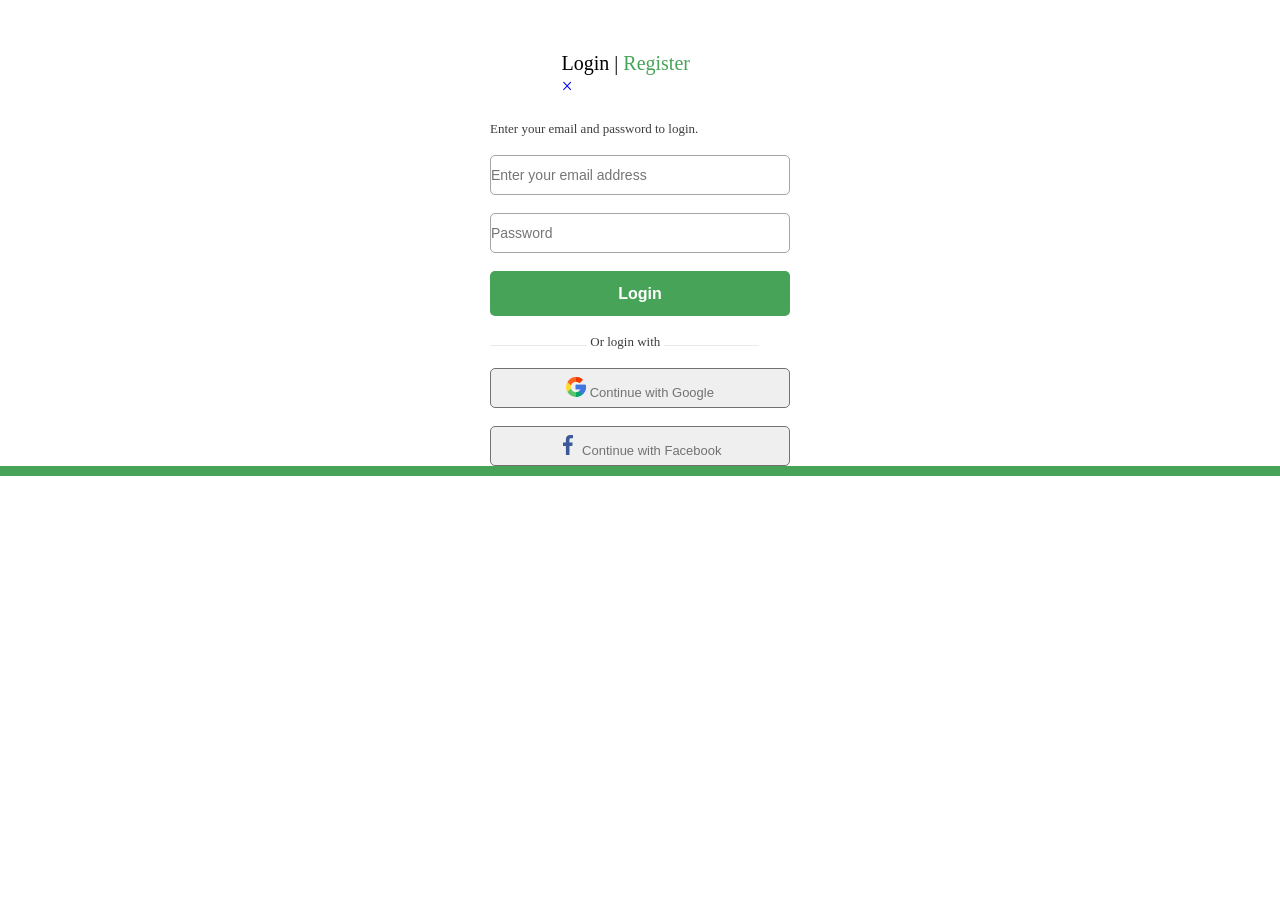
==== login.html @ 70c5525d "add homework6 changes" ====
<!doctype html>
<html lang="en">
  <head>
    <meta charset="UTF-8" />
    <meta name="viewport" content="width=device-width, initial-scale=1.0" />
    <title>LOGIN GREENSHOP</title>
    <link rel="stylesheet" href="./styles/styles.css" />
  </head>
  <body>
    <header class="login-header">
      <p>
        <span>Login</span> |
        <a class="register-link" href="register.html">Register</a>
      </p>
      <a class="home-link" href="index.html">
        <span>&times</span>
      </a>
      <br />
      <br />
    </header>
    <main class="login-main">
      <p>Enter your email and password to login.</p>
      <br />
      <form>
        <input type="email" placeholder="Enter your email address" />
        <br />
        <br />
        <input type="password" placeholder="Password" />
        <br />
        <br />
        <button class="primary-btn">Login</button>
        <br />
        <br />
      </form>
      <p>
        <img src="./images/Line7.svg" width="97px" />
        Or login with
        <img src="./images/Line8.svg" width="95px" />
      </p>
      <br />
      <button class="login-btn">
        <img src="./images/google1.svg" width="20px" height="20px" />
        Continue with Google
      </button>
      <br />
      <br />
      <button class="login-btn">
        <img src="./images/Vector.svg" width="20px" height="20px" />
        Continue with Facebook
      </button>
    </main>
    <footer class="login-footer"></footer>
  </body>
</html>
---- styles/styles.css ----
* {
  margin: 0;
  padding: 0;
  box-sizing: border-box;
}
a,
a:hover {
  text-decoration: none;
}
img {
  max-width: 100%;
}
.container {
  max-width: 1200px;
  margin-left: auto;
  margin-right: auto;
}

/* ---------------------------- Login and Register page START ----------------------------*/
.login-link,
.register-link {
  color: #46a358;
}
.home-link {
  width: 18px;
}
.login-header,
.register-header {
  max-width: 157px;
  margin-left: auto;
  margin-right: auto;
  margin-top: 52px;
  gap: 12px;
  font-size: 20px;
  font-weight: 500;
}
.login-main,
.register-main {
  max-width: 300px;
  margin-left: auto;
  margin-right: auto;
}
main p {
  font-size: 13px;
  font-weight: 400;
  color: #3d3d3d;
  width: 100%;
}
form,
input,
button {
  width: 100%;
}
input {
  margin: 16 px auto;
  height: 40px;
  border-radius: 5px;
  font-size: 14px;
  font-weight: 400;
  color: #a5a5a5;
  background-color: none;
  border: 1px solid;
}
.primary-btn {
  background-color: #46a358;
  color: #ffffff;
  border: none;
  height: 45px;
  font-size: 16px;
  font-weight: 700;
  border: none;
  border-radius: 5px;
  text-align: center;
}
.login-btn {
  text-align: center;
  height: 40px;
  border-radius: 5px;
  font-size: 13px;
  font-weight: 500;
  color: #727272;
  background-color: none;
  border: 1px solid;
}
.login-footer,
.register-footer {
  height: 10px;
  background-color: #46a358;
}
/* ---------------------------- Login and Register page END ----------------------------- */

/* ---------------------------- Header START ----------------------------*/
.header {
  margin-top: 30px;
  border-bottom: 1px solid #46a35880;
  display: flex;
  justify-content: space-between;
}
.logo {
  max-width: 150px;
  margin-top: 1px;
  text-align: left;
}
.header-nav {
  max-width: 351px;
  margin-top: 8px;
  text-align: center;
}
.header-nav-list {
  display: flex;
  justify-content: space-between;
  flex-direction: row;
  list-style: none;
  gap: 50px;
  font-family: Cera Pro;
  font-weight: 400;
  font-size: 16px;
}
.header-nav-item a {
  color: #3d3d3d;
}
.header-nav-item :hover {
  color: #3d3d3d;
  border-bottom: 3px solid #46a358;
  font-weight: 700;
}
.header-icons {
  display: flex;
  justify-content: space-between;
  gap: 30px;
}
.header-icon1 {
  width: 20px;
  height: 20px;
  margin-top: 9px;
}
.header-icon2 {
  width: 29px;
  height: 24px;
  margin-top: 8px;
}
.login-button {
  width: 100px;
  height: 35px;
  margin-bottom: 18px;
  border-radius: 6px;
  font-family: Cera Pro;
  font-size: 16px;
  font-weight: 500;
  background-color: #46a358;
  border: none;
  gap: 4px;
  display: inline-flex;
  align-items: center;
  padding-left: 17px;
  padding-right: 17px;
  color: #ffffff;
}
.login-icon {
  width: 20px;
  height: 20px;
}
/* ---------------------------- Header END ----------------------------*/

/* ---------------------------- Main Section START ----------------------------*/
.main-section {
  margin-top: 12px;
  background-color: #f5f5f580;
  display: flex;
  justify-content: space-between;
}
.greetings {
  max-width: 205px;
  margin-top: 68px;
  margin-left: 43px;
  color: #3d3d3d;
  font-family: Cera Pro;
  font-weight: 500;
  font-size: 14px;
  line-height: 16px;
  letter-spacing: 10%;
  text-transform: uppercase;
}
h1 {
  max-width: 530px;
  margin-top: 7px;
  margin-left: 40px;
  color: #3d3d3d;
  font-family: Cera Pro;
  font-weight: 900;
  font-size: 70px;
  line-height: 70px;
  letter-spacing: 0%;
  text-transform: uppercase;
}
.highlight {
  color: #46a358;
}
.description {
  max-width: 557px;
  margin-top: 5px;
  margin-left: 43px;
  color: #727272;
  font-family: Cera Pro;
  font-weight: 400;
  font-size: 14px;
  line-height: 24px;
  letter-spacing: 0%;
}
.main-section-button {
  max-width: 140px;
  height: 40px;
  margin-top: 44px;
  margin-left: 41px;
  padding: 11px 26px;
  border-radius: 6px;
  background-color: #46a358;
  border: none;
  font-family: Cera Pro;
  font-weight: 700;
  font-size: 16px;
  line-height: 20px;
  letter-spacing: 0%;
  text-transform: uppercase;
  text-align: center;
  color: #ffffff;
}
.main-image {
  max-width: 507px;
  text-align: right;
}
/* ---------------------------- Main Section END ----------------------------*/
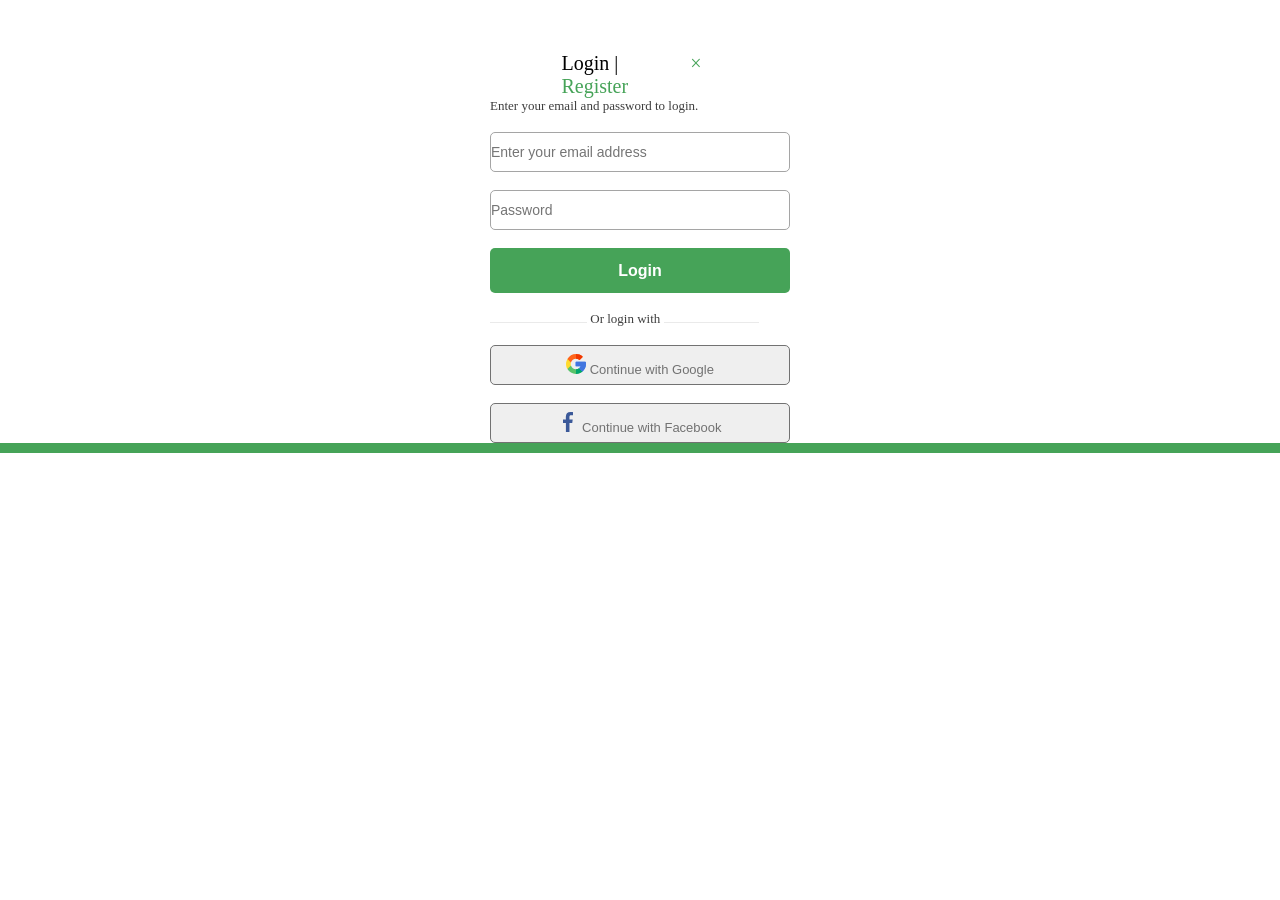
==== commit 1f39da0d: "update" ====
--- a/login.html
+++ b/login.html
@@ -6,14 +6,14 @@
     <title>LOGIN GREENSHOP</title>
     <link rel="stylesheet" href="./styles/styles.css" />
   </head>
-  <body>
+  <body class="login-body">
     <header class="login-header">
       <p>
         <span>Login</span> |
         <a class="register-link" href="register.html">Register</a>
       </p>
       <a class="home-link" href="index.html">
-        <span>&times</span>
+        <span class="close">&times</span>
       </a>
       <br />
       <br />
--- a/styles/styles.css
+++ b/styles/styles.css
@@ -33,6 +33,13 @@
   gap: 12px;
   font-size: 20px;
   font-weight: 500;
+  display: flex;
+  justify-content: сenter;
+}
+.close {
+  width: 18px;
+  height: 18px;
+  color: #46a358;
 }
 .login-main,
 .register-main {
@@ -154,6 +161,9 @@
   align-items: center;
   padding-left: 17px;
   padding-right: 17px;
+  color: #ffffff;
+}
+.login-button-link {
   color: #ffffff;
 }
 .login-icon {
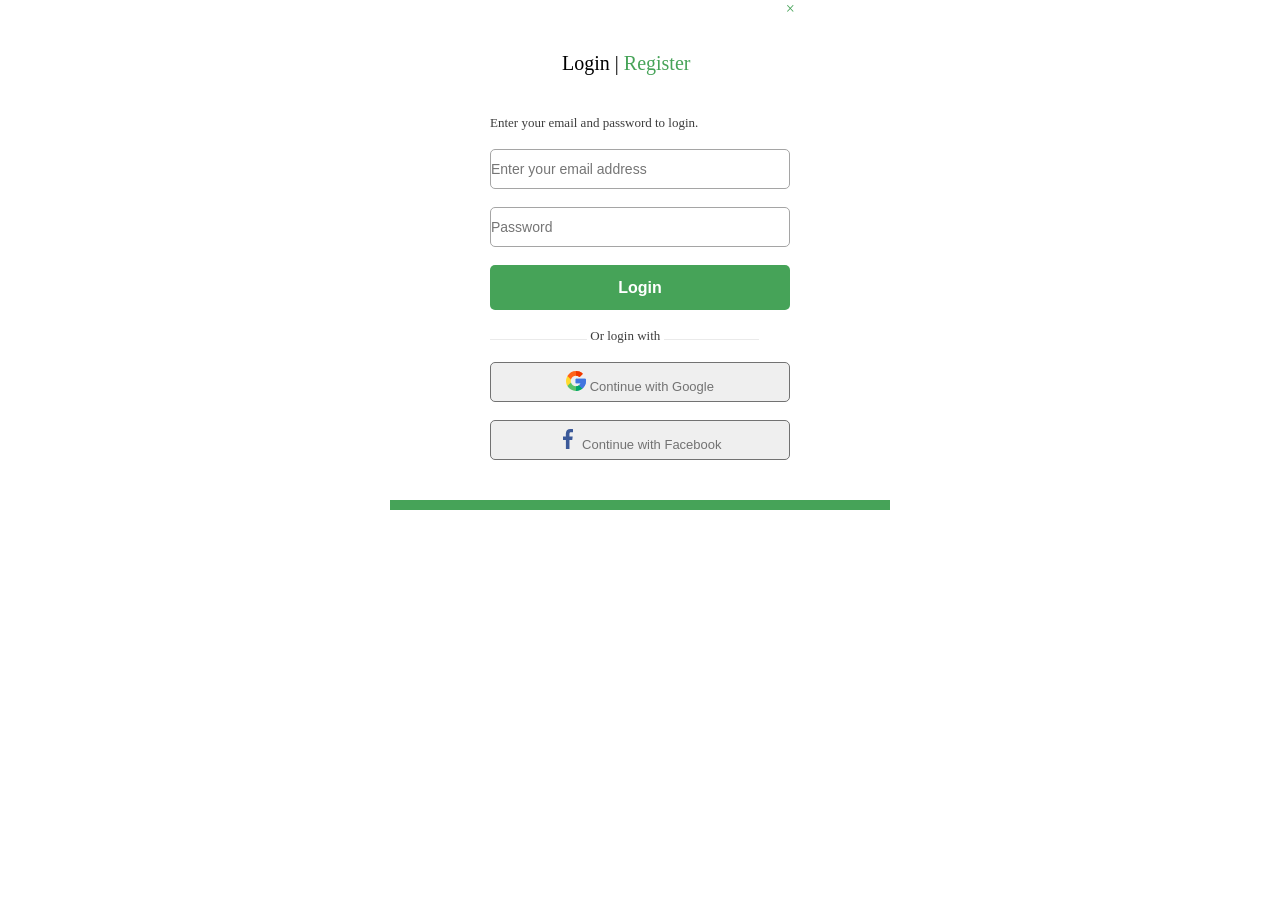
==== commit be7509ee: "update header-nav in index file" ====
--- a/login.html
+++ b/login.html
@@ -8,13 +8,16 @@
   </head>
   <body class="login-body">
     <header class="login-header">
-      <p>
-        <span>Login</span> |
-        <a class="register-link" href="register.html">Register</a>
-      </p>
-      <a class="home-link" href="index.html">
+      <div class="login-register-links">
+        <p>
+          <span>Login</span> |
+          <a class="register-link" href="register.html">Register</a>
+        </p>
+        <a class="home-link" href="index.html"> </a>
+      </div>
+      <div class="close-button">
         <span class="close">&times</span>
-      </a>
+      </div>
       <br />
       <br />
     </header>
--- a/styles/styles.css
+++ b/styles/styles.css
@@ -17,6 +17,11 @@
 }
 
 /* ---------------------------- Login and Register page START ----------------------------*/
+.login-body {
+  max-width: 500px;
+  margin-left: auto;
+  margin-right: auto;
+}
 .login-link,
 .register-link {
   color: #46a358;
@@ -26,15 +31,22 @@
 }
 .login-header,
 .register-header {
+  display: flex;
+  justify-content: space-between;
+  max-width: 100%;
+}
+.login-register-links {
   max-width: 157px;
-  margin-left: auto;
-  margin-right: auto;
   margin-top: 52px;
+  margin-left: 172px;
   gap: 12px;
   font-size: 20px;
   font-weight: 500;
-  display: flex;
-  justify-content: сenter;
+  text-align: center;
+}
+.close button {
+  margin-top: 13px;
+  margin-left: 469px;
 }
 .close {
   width: 18px;
@@ -46,6 +58,7 @@
   max-width: 300px;
   margin-left: auto;
   margin-right: auto;
+  margin-top: 40px;
 }
 main p {
   font-size: 13px;
@@ -93,6 +106,7 @@
 .register-footer {
   height: 10px;
   background-color: #46a358;
+  margin-top: 40px;
 }
 /* ---------------------------- Login and Register page END ----------------------------- */
 
@@ -114,6 +128,7 @@
   text-align: center;
 }
 .header-nav-list {
+  height: 45px;
   display: flex;
   justify-content: space-between;
   flex-direction: row;
@@ -126,7 +141,7 @@
 .header-nav-item a {
   color: #3d3d3d;
 }
-.header-nav-item :hover {
+.header-nav-item:hover {
   color: #3d3d3d;
   border-bottom: 3px solid #46a358;
   font-weight: 700;
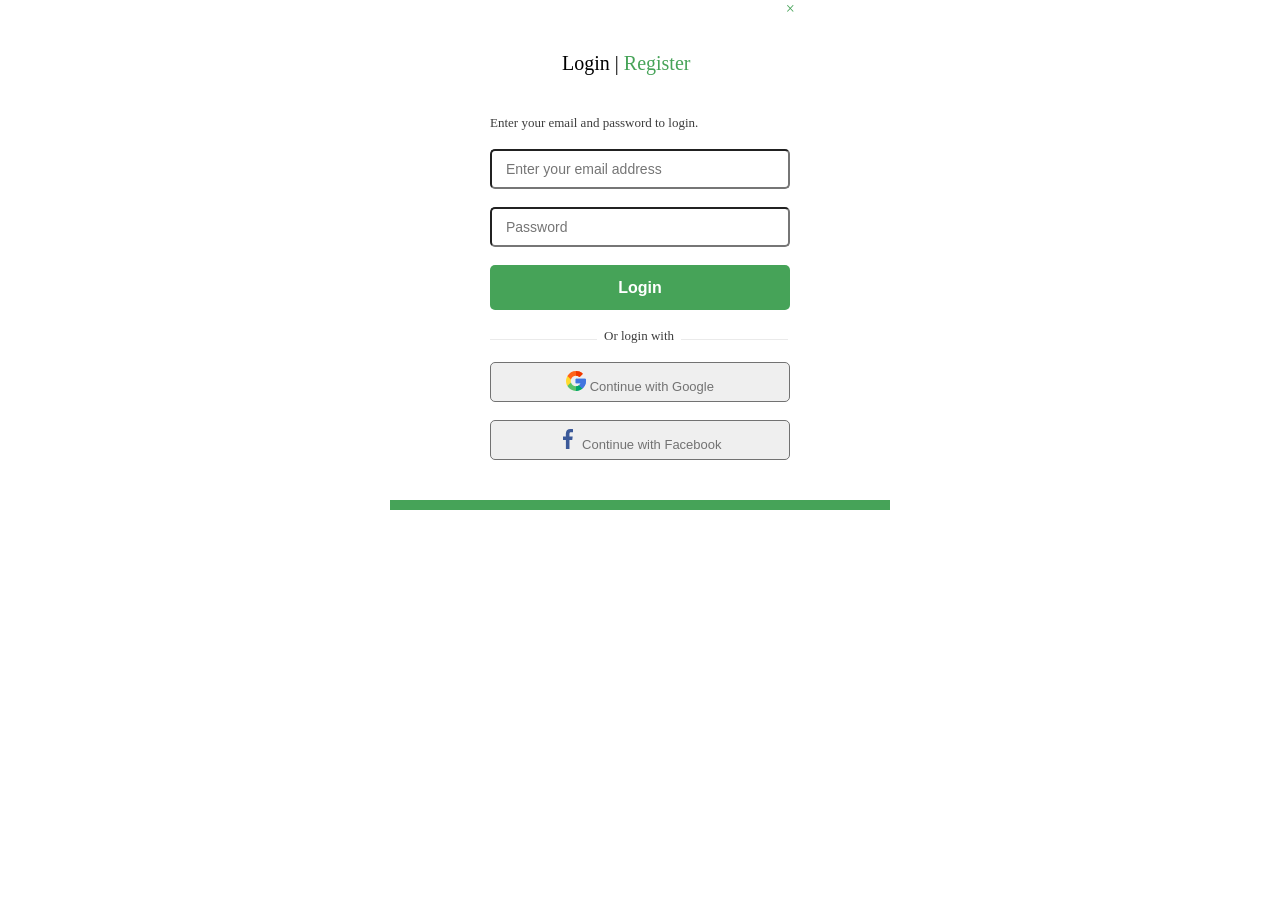
==== commit 4b605c50: "some changes in login and register files" ====
--- a/login.html
+++ b/login.html
@@ -13,33 +13,34 @@
           <span>Login</span> |
           <a class="register-link" href="register.html">Register</a>
         </p>
-        <a class="home-link" href="index.html"> </a>
       </div>
       <div class="close-button">
-        <span class="close">&times</span>
+        <a class="home-link" href="index.html">
+          <span class="close">&times</span>
+        </a>
       </div>
       <br />
       <br />
     </header>
     <main class="login-main">
-      <p>Enter your email and password to login.</p>
+      <p class="login-main-p">Enter your email and password to login.</p>
       <br />
       <form>
-        <input type="email" placeholder="Enter your email address" />
+        <input
+          class="form-input"
+          type="email"
+          placeholder="Enter your email address"
+        />
         <br />
         <br />
-        <input type="password" placeholder="Password" />
+        <input class="form-input" type="password" placeholder="Password" />
         <br />
         <br />
         <button class="primary-btn">Login</button>
         <br />
         <br />
       </form>
-      <p>
-        <img src="./images/Line7.svg" width="97px" />
-        Or login with
-        <img src="./images/Line8.svg" width="95px" />
-      </p>
+      <p class="login-p">Or login with</p>
       <br />
       <button class="login-btn">
         <img src="./images/google1.svg" width="20px" height="20px" />
--- a/styles/styles.css
+++ b/styles/styles.css
@@ -17,7 +17,8 @@
 }
 
 /* ---------------------------- Login and Register page START ----------------------------*/
-.login-body {
+.login-body,
+.register-body {
   max-width: 500px;
   margin-left: auto;
   margin-right: auto;
@@ -60,7 +61,10 @@
   margin-right: auto;
   margin-top: 40px;
 }
-main p {
+.login-main-p,
+.login-p,
+.register-p,
+.register-main-p {
   font-size: 13px;
   font-weight: 400;
   color: #3d3d3d;
@@ -71,15 +75,14 @@
 button {
   width: 100%;
 }
-input {
-  margin: 16 px auto;
+.form-input {
+  padding: 0 14px;
   height: 40px;
   border-radius: 5px;
   font-size: 14px;
   font-weight: 400;
   color: #a5a5a5;
   background-color: none;
-  border: 1px solid;
 }
 .primary-btn {
   background-color: #46a358;
@@ -107,6 +110,38 @@
   height: 10px;
   background-color: #46a358;
   margin-top: 40px;
+}
+.login-p::before {
+  content: "";
+  display: inline-block;
+  width: 107px;
+  height: 1px;
+  background-color: #eaeaea;
+  margin-right: 7px;
+}
+.login-p::after {
+  content: "";
+  display: inline-block;
+  width: 107px;
+  height: 1px;
+  background-color: #eaeaea;
+  margin-left: 7px;
+}
+.register-p::before {
+  content: "";
+  display: inline-block;
+  width: 101px;
+  height: 1px;
+  background-color: #eaeaea;
+  margin-right: 7px;
+}
+.register-p::after {
+  content: "";
+  display: inline-block;
+  width: 101px;
+  height: 1px;
+  background-color: #eaeaea;
+  margin-left: 7px;
 }
 /* ---------------------------- Login and Register page END ----------------------------- */
 
@@ -194,10 +229,12 @@
   display: flex;
   justify-content: space-between;
 }
+.main-text {
+  margin-left: 43px;
+}
 .greetings {
   max-width: 205px;
   margin-top: 68px;
-  margin-left: 43px;
   color: #3d3d3d;
   font-family: Cera Pro;
   font-weight: 500;
@@ -209,7 +246,6 @@
 h1 {
   max-width: 530px;
   margin-top: 7px;
-  margin-left: 40px;
   color: #3d3d3d;
   font-family: Cera Pro;
   font-weight: 900;
@@ -224,7 +260,6 @@
 .description {
   max-width: 557px;
   margin-top: 5px;
-  margin-left: 43px;
   color: #727272;
   font-family: Cera Pro;
   font-weight: 400;
@@ -236,7 +271,6 @@
   max-width: 140px;
   height: 40px;
   margin-top: 44px;
-  margin-left: 41px;
   padding: 11px 26px;
   border-radius: 6px;
   background-color: #46a358;
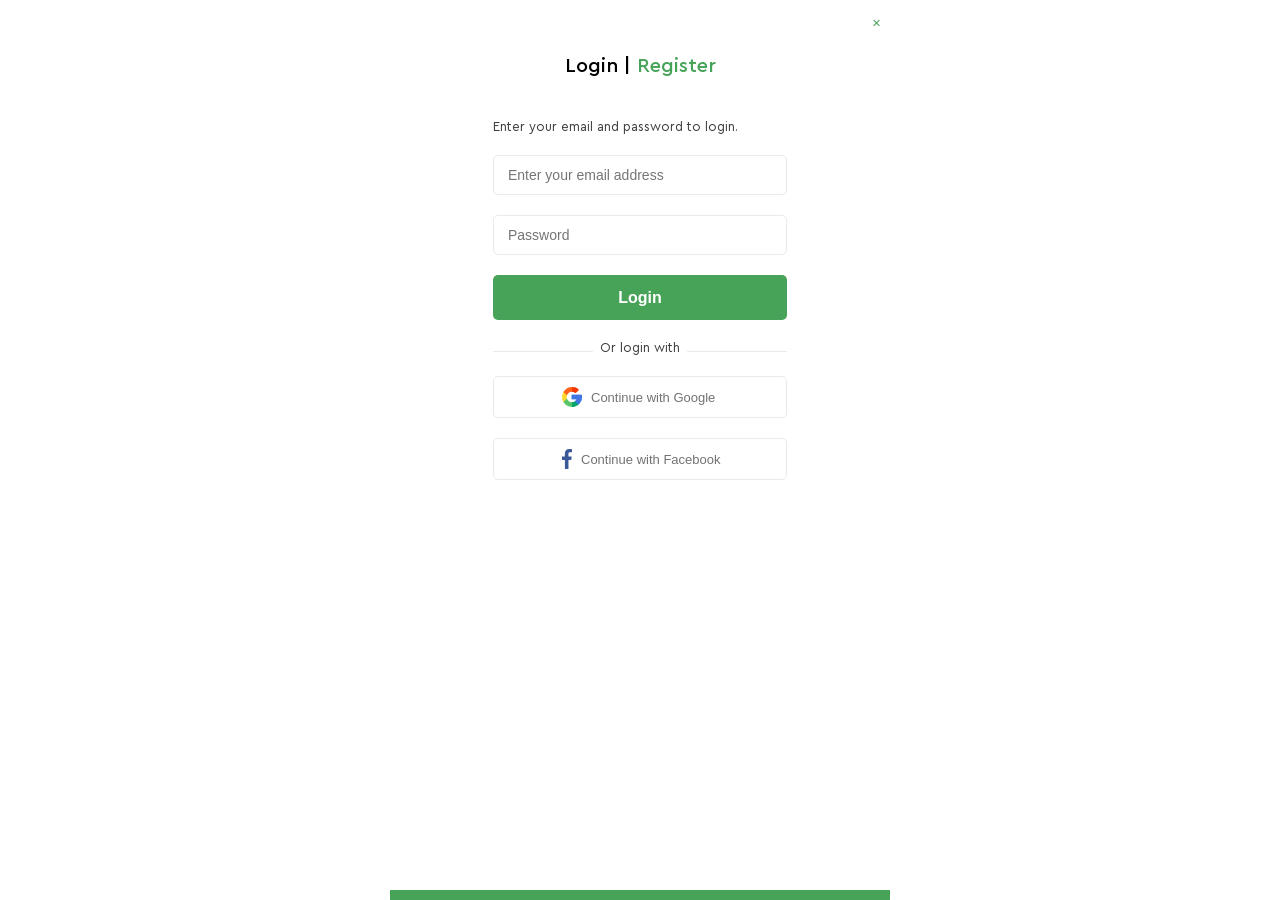
==== commit 4f82931d: "add some changes to project" ====
--- a/login.html
+++ b/login.html
@@ -4,23 +4,22 @@
     <meta charset="UTF-8" />
     <meta name="viewport" content="width=device-width, initial-scale=1.0" />
     <title>LOGIN GREENSHOP</title>
+    <link rel="stylesheet" href="./fonts/fonts.css" />
     <link rel="stylesheet" href="./styles/styles.css" />
   </head>
   <body class="login-body">
     <header class="login-header">
+      <div class="close-button">
+        <a class="home-link" href="index.html">
+          <span class="close">&times</span>
+        </a>
+      </div>
       <div class="login-register-links">
         <p>
           <span>Login</span> |
           <a class="register-link" href="register.html">Register</a>
         </p>
       </div>
-      <div class="close-button">
-        <a class="home-link" href="index.html">
-          <span class="close">&times</span>
-        </a>
-      </div>
-      <br />
-      <br />
     </header>
     <main class="login-main">
       <p class="login-main-p">Enter your email and password to login.</p>
@@ -42,13 +41,13 @@
       </form>
       <p class="login-p">Or login with</p>
       <br />
-      <button class="login-btn">
+      <button class="login-btn-google">
         <img src="./images/google1.svg" width="20px" height="20px" />
         Continue with Google
       </button>
       <br />
       <br />
-      <button class="login-btn">
+      <button class="login-btn-facebook">
         <img src="./images/Vector.svg" width="20px" height="20px" />
         Continue with Facebook
       </button>
--- a/fonts/fonts.css
+++ b/fonts/fonts.css
@@ -0,0 +1,36 @@
+@font-face {
+    font-family: 'Cera Pro';
+    src: url('CeraPro-Black.woff2') format('woff2'),
+        url('CeraPro-Black.woff') format('woff');
+    font-weight: 900;
+    font-style: normal;
+    font-display: swap;
+}
+
+@font-face {
+    font-family: 'Cera Pro';
+    src: url('CeraPro-Bold.woff2') format('woff2'),
+        url('CeraPro-Bold.woff') format('woff');
+    font-weight: bold;
+    font-style: normal;
+    font-display: swap;
+}
+
+@font-face {
+    font-family: 'Cera Pro';
+    src: url('CeraPro-Medium.woff2') format('woff2'),
+        url('CeraPro-Medium.woff') format('woff');
+    font-weight: 500;
+    font-style: normal;
+    font-display: swap;
+}
+
+@font-face {
+    font-family: 'Cera Pro';
+    src: url('CeraPro-Regular.woff2') format('woff2'),
+        url('CeraPro-Regular.woff') format('woff');
+    font-weight: normal;
+    font-style: normal;
+    font-display: swap;
+}
+
--- a/styles/styles.css
+++ b/styles/styles.css
@@ -15,10 +15,26 @@
   margin-left: auto;
   margin-right: auto;
 }
+html {
+  font-family: "Cera Pro", sans-serif;
+  font-optical-sizing: auto;
+  font-weight: normal;
+  font-style: normal;
+  font-variation-settings: "wdth" 100;
+}
+body {
+  min-height: 100vh;
+  display: flex;
+  flex-direction: column;
+}
+main {
+  flex-grow: 1;
+}
 
 /* ---------------------------- Login and Register page START ----------------------------*/
 .login-body,
 .register-body {
+  width: 100%;
   max-width: 500px;
   margin-left: auto;
   margin-right: auto;
@@ -28,30 +44,28 @@
   color: #46a358;
 }
 .home-link {
-  width: 18px;
-}
-.login-header,
-.register-header {
-  display: flex;
-  justify-content: space-between;
-  max-width: 100%;
+  width: 100%;
+  max-width: 18px;
 }
 .login-register-links {
+  width: 100%;
   max-width: 157px;
-  margin-top: 52px;
-  margin-left: 172px;
+  margin-top: 21px;
+  margin-left: auto;
+  margin-right: auto;
   gap: 12px;
   font-size: 20px;
   font-weight: 500;
   text-align: center;
 }
-.close button {
+.close-button {
+  display: inline-flex;
+  justify-content: end;
   margin-top: 13px;
-  margin-left: 469px;
+  margin-right: 13px;
+  width: 100%;
 }
 .close {
-  width: 18px;
-  height: 18px;
   color: #46a358;
 }
 .login-main,
@@ -70,7 +84,6 @@
   color: #3d3d3d;
   width: 100%;
 }
-form,
 input,
 button {
   width: 100%;
@@ -81,8 +94,11 @@
   border-radius: 5px;
   font-size: 14px;
   font-weight: 400;
+  background-color: transparent;
+  border: 1px solid #eaeaea;
+}
+.form-input[placeholder] {
   color: #a5a5a5;
-  background-color: none;
 }
 .primary-btn {
   background-color: #46a358;
@@ -95,15 +111,30 @@
   border-radius: 5px;
   text-align: center;
 }
-.login-btn {
-  text-align: center;
-  height: 40px;
+.login-btn-google {
+  display: inline-flex;
+  align-items: center;
+  gap: 9px;
   border-radius: 5px;
   font-size: 13px;
   font-weight: 500;
   color: #727272;
-  background-color: none;
+  background-color: transparent;
   border: 1px solid;
+  border: 1px solid #eaeaea;
+  padding: 10px 68px;
+}
+.login-btn-facebook {
+  display: inline-flex;
+  align-items: center;
+  gap: 4px;
+  border-radius: 5px;
+  font-size: 13px;
+  font-weight: 500;
+  color: #727272;
+  background-color: transparent;
+  border: 1px solid #eaeaea;
+  padding: 10px 63px;
 }
 .login-footer,
 .register-footer {
@@ -114,7 +145,7 @@
 .login-p::before {
   content: "";
   display: inline-block;
-  width: 107px;
+  width: 100px;
   height: 1px;
   background-color: #eaeaea;
   margin-right: 7px;
@@ -122,7 +153,7 @@
 .login-p::after {
   content: "";
   display: inline-block;
-  width: 107px;
+  width: 100px;
   height: 1px;
   background-color: #eaeaea;
   margin-left: 7px;
@@ -130,7 +161,7 @@
 .register-p::before {
   content: "";
   display: inline-block;
-  width: 101px;
+  width: 93px;
   height: 1px;
   background-color: #eaeaea;
   margin-right: 7px;
@@ -138,7 +169,7 @@
 .register-p::after {
   content: "";
   display: inline-block;
-  width: 101px;
+  width: 93px;
   height: 1px;
   background-color: #eaeaea;
   margin-left: 7px;
@@ -151,6 +182,7 @@
   border-bottom: 1px solid #46a35880;
   display: flex;
   justify-content: space-between;
+  width: 100%;
 }
 .logo {
   max-width: 150px;
@@ -169,7 +201,6 @@
   flex-direction: row;
   list-style: none;
   gap: 50px;
-  font-family: Cera Pro;
   font-weight: 400;
   font-size: 16px;
 }
@@ -196,12 +227,11 @@
   height: 24px;
   margin-top: 8px;
 }
-.login-button {
+.login-button-link {
   width: 100px;
   height: 35px;
   margin-bottom: 18px;
   border-radius: 6px;
-  font-family: Cera Pro;
   font-size: 16px;
   font-weight: 500;
   background-color: #46a358;
@@ -213,9 +243,6 @@
   padding-right: 17px;
   color: #ffffff;
 }
-.login-button-link {
-  color: #ffffff;
-}
 .login-icon {
   width: 20px;
   height: 20px;
@@ -230,24 +257,24 @@
   justify-content: space-between;
 }
 .main-text {
-  margin-left: 43px;
+  margin-left: 40px;
 }
 .greetings {
+  width: 100%;
   max-width: 205px;
   margin-top: 68px;
   color: #3d3d3d;
-  font-family: Cera Pro;
-  font-weight: 500;
-  font-size: 14px;
+  font-weight: 500;
+  font-size: 13px;
   line-height: 16px;
   letter-spacing: 10%;
   text-transform: uppercase;
 }
 h1 {
+  width: 100%;
   max-width: 530px;
   margin-top: 7px;
   color: #3d3d3d;
-  font-family: Cera Pro;
   font-weight: 900;
   font-size: 70px;
   line-height: 70px;
@@ -261,7 +288,6 @@
   max-width: 557px;
   margin-top: 5px;
   color: #727272;
-  font-family: Cera Pro;
   font-weight: 400;
   font-size: 14px;
   line-height: 24px;
@@ -289,3 +315,456 @@
   text-align: right;
 }
 /* ---------------------------- Main Section END ----------------------------*/
+
+/*---------------------------- Second Section START ----------------------------*/
+.second-section {
+  margin-top: 26px;
+}
+.left-article {
+  float: left;
+  max-width: 310px;
+  display: flex;
+  flex-direction: column;
+}
+.right-article {
+  float: right;
+  width: 100%;
+  max-width: 840px;
+  display: flex;
+  flex-direction: column;
+  margin-left: 50px;
+}
+.left-article-top {
+  display: flex;
+  flex-direction: column;
+  width: 100%;
+  background-color: #fbfbfb;
+}
+.categories {
+  display: flex;
+  flex-direction: column;
+  width: 100%;
+  gap: 7px;
+  margin-bottom: 36px;
+}
+.Price-Range {
+  display: flex;
+  flex-direction: column;
+  width: 100%;
+  gap: 29px;
+  margin-bottom: 46px;
+}
+.Size {
+  display: flex;
+  flex-direction: column;
+  width: 100%;
+  gap: 7px;
+  margin-bottom: 19px;
+}
+.categories-title,
+.Price-Range-title,
+.Size-title {
+  max-width: 101px;
+  margin-top: 14px;
+  margin-left: 18px;
+  font-weight: 700;
+  font-size: 18px;
+  line-height: 16px;
+  letter-spacing: 0%;
+  color: #3d3d3d;
+}
+.Price-Range-title,
+.Size-title {
+  margin-top: 0px;
+}
+.categories-list,
+.Size-list,
+.Price-Range-content {
+  margin-left: 30px;
+}
+.categories-item,
+.Size-item {
+  display: flex;
+  justify-content: space-between;
+  color: #3d3d3d;
+  list-style: none;
+  font-weight: 400;
+  font-size: 15px;
+  line-height: 40px;
+  letter-spacing: 0%;
+}
+.categories-item:hover,
+.Size-item:hover {
+  color: #46a358;
+  font-weight: 700;
+}
+.Price-Range-description {
+  margin-top: 21px;
+}
+.Price-Range-price {
+  font-weight: 700;
+  color: #46a358;
+}
+.Price-Range-button {
+  max-width: 90px;
+  height: 35px;
+  margin-top: 16px;
+  padding: 8px 26px;
+  border-radius: 6px;
+  background-color: #46a358;
+  border: none;
+  font-family: Cera Pro;
+  font-weight: 700;
+  font-size: 16px;
+  line-height: 20px;
+  letter-spacing: 0%;
+  text-align: center;
+  color: #ffffff;
+}
+.super-sale {
+  display: flex;
+  flex-direction: column;
+  justify-content: center;
+  align-items: center;
+  width: 100%;
+  background-image: url("../images/background.png");
+  background-size: cover;
+  background-position: center;
+  background-repeat: no-repeat;
+}
+.super-sale-text {
+  font-weight: 700;
+  font-size: 23px;
+  line-height: 16px;
+  letter-spacing: 0%;
+  color: #3d3d3d;
+  text-align: center;
+  margin-top: 11px;
+}
+.menu {
+  display: flex;
+  justify-content: space-between;
+  gap: 385px;
+}
+.menu-list {
+  display: flex;
+  justify-content: space-between;
+  gap: 40px;
+  list-style: none;
+  font-weight: 400;
+  font-size: 15px;
+  line-height: 16px;
+  letter-spacing: 0%;
+  height: 23px;
+}
+.menu-item {
+  color: #3d3d3d;
+  border: 2px solid transparent;
+}
+.menu-item:hover {
+  color: #46a358;
+  border-bottom: 2px solid #46a358;
+  font-weight: 700;
+}
+.menu-filters {
+  font-weight: 400;
+  font-size: 15px;
+  line-height: 16px;
+  letter-spacing: 0%;
+  text-align: right;
+  gap: 8px;
+  color: #3d3d3d;
+}
+.filter-select {
+  border: none;
+}
+.filter-option {
+  font-weight: 400;
+  font-size: 15px;
+  line-height: 16px;
+  letter-spacing: 0%;
+}
+.catalog {
+  display: flex;
+  flex-wrap: wrap;
+  width: 100%;
+  max-width: 840px;
+  gap: 38px;
+  margin-top: 31px;
+  margin-bottom: 75px;
+}
+.catalog-item {
+  width: 100%;
+  max-width: 254px;
+  border: 1px solid transparent;
+  margin-bottom: 15px;
+  position: relative;
+}
+.catalog-item:hover {
+  border-top: 1px solid #46a358;
+}
+.catalog-item-label {
+  position: absolute;
+  top: 14px;
+  left: 0px;
+  padding: 7px 9px;
+  background-color: #46a358;
+  z-index: 1;
+}
+.catalog-item-label-text {
+  font-weight: 500;
+  font-size: 16px;
+  line-height: 16px;
+  letter-spacing: 0%;
+  color: #ffffff;
+}
+.catalog-item-images {
+  background-color: #fbfbfb;
+  padding: 31px 4px 19px;
+  position: relative;
+}
+.catalog-item-image {
+  width: 250px;
+  height: 250px;
+}
+.catalog-item-icons {
+  display: flex;
+  justify-content: space-between;
+  gap: 26px;
+  width: 100%;
+  max-width: 125px;
+  position: absolute;
+  left: 67px;
+  bottom: 7px;
+  opacity: 0;
+}
+.catalog-item:hover .catalog-item-icons {
+  opacity: 1;
+}
+.catalog-item-icon {
+  background-color: transparent;
+  border: transparent;
+}
+.catalog-item-icon:hover svg path {
+  fill: #46a358;
+}
+.catalog-item-name {
+  font-weight: 400;
+  font-size: 16px;
+  line-height: 16px;
+  letter-spacing: 0%;
+  color: #3d3d3d;
+  margin-top: 12px;
+}
+.catalog-item-price {
+  font-weight: 700;
+  font-size: 18px;
+  line-height: 16px;
+  letter-spacing: 0%;
+  color: #46a358;
+  margin-top: 6px;
+}
+.catalog-item-price del {
+  margin-left: 17px;
+  color: #a5a5a5;
+  font-weight: 400;
+  font-size: 18px;
+  line-height: 16px;
+  letter-spacing: 0%;
+}
+.page-switch {
+  display: flex;
+  justify-content: flex-end;
+  max-width: 100%;
+  gap: 10px;
+  clear: both;
+}
+.page-button {
+  text-align: center;
+  width: 35px;
+  height: 35px;
+  border-radius: 4px;
+  background-color: transparent;
+  color: #3d3d3d;
+  border: 1px solid #e5e5e5;
+  font-weight: 300;
+  font-size: 18px;
+  line-height: 16px;
+}
+.page-button:hover {
+  background-color: #46a358;
+  color: #ffffff;
+  font-weight: 700;
+}
+/*---------------------------- Second Section END ----------------------------*/
+
+/*---------------------------- Third Section START ----------------------------*/
+.third-section {
+  margin-top: 94px;
+  display: flex;
+  flex-direction: column;
+  gap: 138px;
+}
+.find-more {
+  display: flex;
+  justify-content: space-between;
+}
+.find-more-right,
+.find-more-left {
+  width: 100%;
+  max-width: 586px;
+  background-color: #fbfbfb;
+  position: relative;
+  padding: 37px 30px 46px 0;
+  margin-top: 52px;
+}
+.plant-left {
+  width: 100%;
+  max-width: 287px;
+  position: absolute;
+  left: 0;
+  top: -52px;
+}
+.plant-right {
+  width: 100%;
+  max-width: 289px;
+  position: absolute;
+  left: 0;
+  top: -45px;
+}
+.find-more-left-txt,
+.find-more-right-txt {
+  background-color: #fbfbfb;
+  text-align: right;
+  margin-right: 30px;
+  display: flex;
+  flex-direction: column;
+  align-items: end;
+}
+.find-more-left-title,
+.find-more-right-title {
+  width: 100%;
+  max-width: 150px;
+  font-weight: 900;
+  font-size: 18px;
+  line-height: 24px;
+  letter-spacing: 0%;
+  text-transform: uppercase;
+  color: #3d3d3d;
+}
+.find-more-left-description,
+.find-more-right-description {
+  width: 100%;
+  max-width: 292px;
+  font-weight: 400;
+  font-size: 14px;
+  line-height: 24px;
+  letter-spacing: 0%;
+  color: #727272;
+  margin-top: 9px;
+}
+.find-more-left-btn,
+.find-more-right-btn {
+  width: 100%;
+  max-width: 140px;
+  height: 40px;
+  margin-top: 25px;
+  border-radius: 6px;
+  font-size: 14px;
+  font-weight: 500;
+  background-color: #46a358;
+  border: none;
+  display: inline-flex;
+  align-items: center;
+  gap: 4px;
+  padding-left: 28px;
+  padding-right: 27px;
+  color: #ffffff;
+}
+.find-more-left-icon,
+.find-more-right-icon {
+  width: 16px;
+  height: 16px;
+  margin-top: 4px;
+}
+.blog-posts-title {
+  font-weight: 700;
+  font-size: 30px;
+  line-height: 16px;
+  letter-spacing: 0%;
+  text-align: center;
+  color: #3d3d3d;
+}
+.blog-posts-txt {
+  font-weight: 400;
+  font-size: 14px;
+  line-height: 24px;
+  letter-spacing: 0%;
+  text-align: center;
+  color: #727272;
+  margin-top: 15px;
+}
+.cards {
+  display: flex;
+  justify-content: space-between;
+  gap: 43px;
+  margin-top: 35px;
+}
+.first-card,
+.second-card,
+.third-card,
+.fourth-card {
+  width: 100%;
+  max-width: 268px;
+  background-color: #fbfbfb;
+}
+.card-txt {
+  width: 100%;
+  max-width: 242px;
+  margin-left: 15px;
+  margin-top: 9px;
+}
+.data-txt {
+  font-weight: 500;
+  font-size: 14px;
+  line-height: 16px;
+  letter-spacing: 0%;
+  color: #46a358;
+}
+.card-title {
+  font-weight: 700;
+  font-size: 20px;
+  line-height: 26px;
+  letter-spacing: 0%;
+  color: #3d3d3d;
+  margin-top: 4px;
+}
+.card-description {
+  font-weight: 400;
+  font-size: 14px;
+  line-height: 22px;
+  letter-spacing: 0%;
+  color: #727272;
+  margin-top: 4px;
+}
+.read-more {
+  font-weight: 500;
+  font-size: 14px;
+  line-height: 16px;
+  letter-spacing: 0%;
+  color: #3d3d3d;
+  margin-top: 9px;
+  display: inline-flex;
+  align-items: center;
+  gap: 3px;
+}
+.read-more svg {
+  margin-top: 3px;
+}
+.read-more:hover {
+  color: #46a358;
+}
+.read-more:hover svg path {
+  fill: #46a358;
+}
+/*---------------------------- Third Section END ----------------------------*/
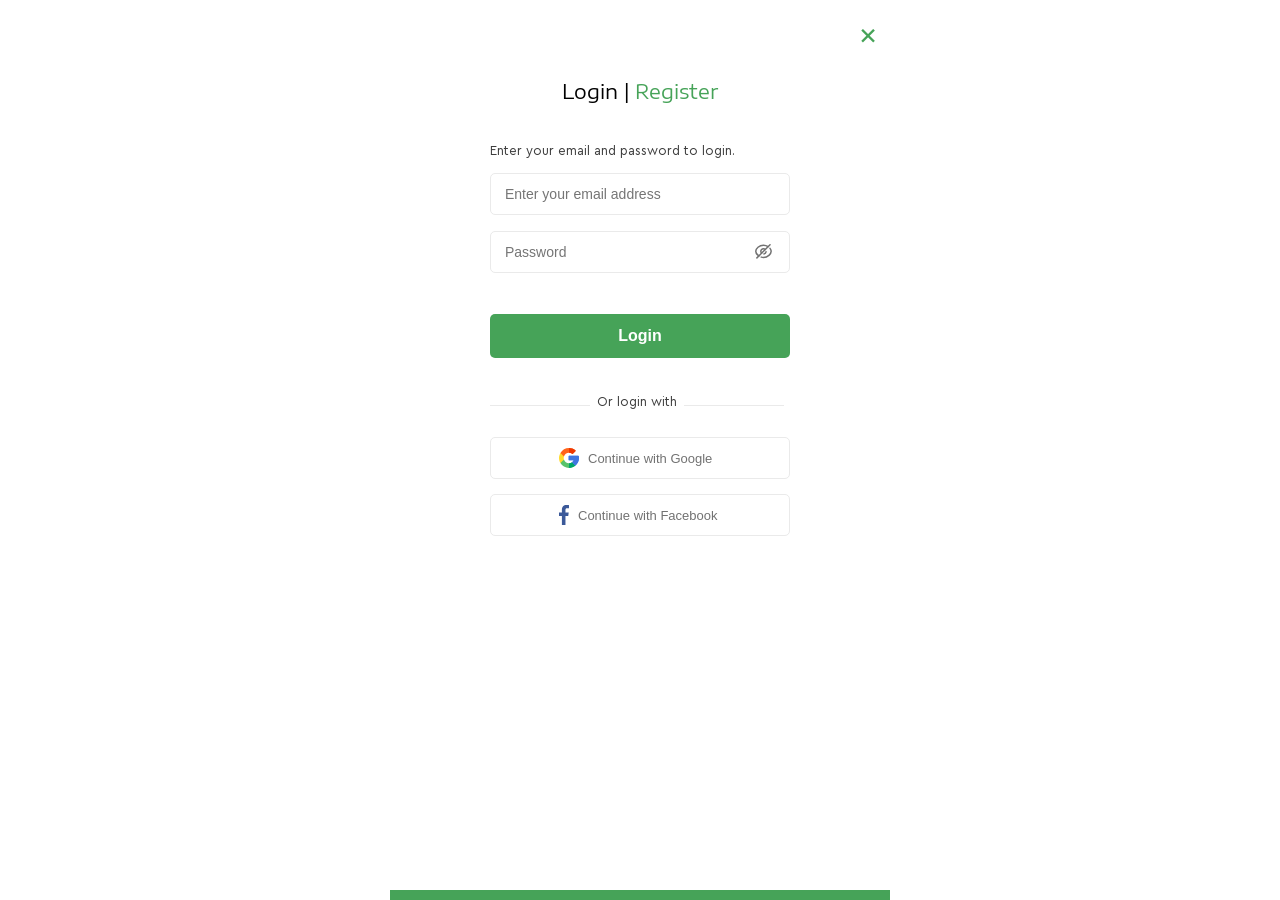
==== commit d2443868: "update all document" ====
--- a/login.html
+++ b/login.html
@@ -23,30 +23,23 @@
     </header>
     <main class="login-main">
       <p class="login-main-p">Enter your email and password to login.</p>
-      <br />
-      <form>
+      <form class="form">
         <input
           class="form-input"
           type="email"
           placeholder="Enter your email address"
         />
-        <br />
-        <br />
-        <input class="form-input" type="password" placeholder="Password" />
-        <br />
-        <br />
-        <button class="primary-btn">Login</button>
-        <br />
-        <br />
+        <div class="password">
+          <input class="form-input" type="password" placeholder="Password" />
+          <img src="./images/Hide.svg" />
+        </div>
+        <button class="primary-btn" type="submit">Login</button>
       </form>
       <p class="login-p">Or login with</p>
-      <br />
       <button class="login-btn-google">
         <img src="./images/google1.svg" width="20px" height="20px" />
         Continue with Google
       </button>
-      <br />
-      <br />
       <button class="login-btn-facebook">
         <img src="./images/Vector.svg" width="20px" height="20px" />
         Continue with Facebook
--- a/fonts/fonts.css
+++ b/fonts/fonts.css
@@ -1,36 +1,58 @@
 @font-face {
-    font-family: 'Cera Pro';
-    src: url('CeraPro-Black.woff2') format('woff2'),
-        url('CeraPro-Black.woff') format('woff');
-    font-weight: 900;
-    font-style: normal;
-    font-display: swap;
+  font-family: "Cera Pro";
+  src:
+    url("CeraPro-Black.woff2") format("woff2"),
+    url("CeraPro-Black.woff") format("woff");
+  font-weight: 900;
+  font-style: normal;
+  font-display: swap;
 }
 
 @font-face {
-    font-family: 'Cera Pro';
-    src: url('CeraPro-Bold.woff2') format('woff2'),
-        url('CeraPro-Bold.woff') format('woff');
-    font-weight: bold;
-    font-style: normal;
-    font-display: swap;
+  font-family: "Cera Pro";
+  src:
+    url("CeraPro-Bold.woff2") format("woff2"),
+    url("CeraPro-Bold.woff") format("woff");
+  font-weight: bold;
+  font-style: normal;
+  font-display: swap;
 }
 
 @font-face {
-    font-family: 'Cera Pro';
-    src: url('CeraPro-Medium.woff2') format('woff2'),
-        url('CeraPro-Medium.woff') format('woff');
-    font-weight: 500;
-    font-style: normal;
-    font-display: swap;
+  font-family: "Cera Pro";
+  src:
+    url("CeraPro-Medium.woff2") format("woff2"),
+    url("CeraPro-Medium.woff") format("woff");
+  font-weight: 500;
+  font-style: normal;
+  font-display: swap;
 }
 
 @font-face {
-    font-family: 'Cera Pro';
-    src: url('CeraPro-Regular.woff2') format('woff2'),
-        url('CeraPro-Regular.woff') format('woff');
-    font-weight: normal;
-    font-style: normal;
-    font-display: swap;
+  font-family: "Cera Pro";
+  src:
+    url("CeraPro-Regular.woff2") format("woff2"),
+    url("CeraPro-Regular.woff") format("woff");
+  font-weight: normal;
+  font-style: normal;
+  font-display: swap;
+}
+@font-face {
+  font-family: "Encode Sans Expanded";
+  src:
+    url("EncodeSansExpanded-Bold.woff2") format("woff2"),
+    url("EncodeSansExpanded-Bold.woff") format("woff");
+  font-weight: bold;
+  font-style: normal;
+  font-display: swap;
 }
 
+@font-face {
+  font-family: "Encode Sans Expanded";
+  src:
+    url("EncodeSansExpanded-Regular.woff2") format("woff2"),
+    url("EncodeSansExpanded-Regular.woff") format("woff");
+  font-weight: normal;
+  font-style: normal;
+  font-display: swap;
+}
--- a/styles/styles.css
+++ b/styles/styles.css
@@ -15,13 +15,21 @@
   margin-left: auto;
   margin-right: auto;
 }
-html {
+html,
+header .login-button {
   font-family: "Cera Pro", sans-serif;
   font-optical-sizing: auto;
   font-weight: normal;
   font-style: normal;
   font-variation-settings: "wdth" 100;
 }
+header {
+  font-family: "Encode Sans Expanded", sans-serif;
+  font-optical-sizing: auto;
+  font-weight: normal;
+  font-style: normal;
+  font-variation-settings: "wdth" 100;
+}
 body {
   min-height: 100vh;
   display: flex;
@@ -42,10 +50,6 @@
 .login-link,
 .register-link {
   color: #46a358;
-}
-.home-link {
-  width: 100%;
-  max-width: 18px;
 }
 .login-register-links {
   width: 100%;
@@ -59,14 +63,16 @@
   text-align: center;
 }
 .close-button {
-  display: inline-flex;
+  display: flex;
   justify-content: end;
   margin-top: 13px;
   margin-right: 13px;
-  width: 100%;
-}
-.close {
+}
+.home-link {
+  width: 100%;
+  max-width: 18px;
   color: #46a358;
+  font-size: 35px;
 }
 .login-main,
 .register-main {
@@ -84,13 +90,24 @@
   color: #3d3d3d;
   width: 100%;
 }
+.form {
+  margin-top: 14px;
+}
 input,
 button {
   width: 100%;
 }
+.password {
+  position: relative;
+  margin-top: 16px;
+}
+.password img {
+  position: absolute;
+  left: 265px;
+  top: 13px;
+}
 .form-input {
-  padding: 0 14px;
-  height: 40px;
+  padding: 12px 14px;
   border-radius: 5px;
   font-size: 14px;
   font-weight: 400;
@@ -100,11 +117,14 @@
 .form-input[placeholder] {
   color: #a5a5a5;
 }
+.enter-email {
+  margin-top: 16px;
+}
 .primary-btn {
+  margin-top: 41px;
+  padding: 13px;
   background-color: #46a358;
   color: #ffffff;
-  border: none;
-  height: 45px;
   font-size: 16px;
   font-weight: 700;
   border: none;
@@ -123,6 +143,7 @@
   border: 1px solid;
   border: 1px solid #eaeaea;
   padding: 10px 68px;
+  margin-top: 27px;
 }
 .login-btn-facebook {
   display: inline-flex;
@@ -135,12 +156,17 @@
   background-color: transparent;
   border: 1px solid #eaeaea;
   padding: 10px 63px;
+  margin-top: 15px;
 }
 .login-footer,
 .register-footer {
   height: 10px;
   background-color: #46a358;
   margin-top: 40px;
+}
+.login-p,
+.register-p {
+  margin-top: 36px;
 }
 .login-p::before {
   content: "";
@@ -177,7 +203,7 @@
 /* ---------------------------- Login and Register page END ----------------------------- */
 
 /* ---------------------------- Header START ----------------------------*/
-.header {
+.header .container {
   margin-top: 30px;
   border-bottom: 1px solid #46a35880;
   display: flex;
@@ -190,27 +216,121 @@
   text-align: left;
 }
 .header-nav {
-  max-width: 351px;
+  width: 100%;
+  max-width: 354px;
   margin-top: 8px;
   text-align: center;
 }
 .header-nav-list {
-  height: 45px;
-  display: flex;
-  justify-content: space-between;
-  flex-direction: row;
+  display: flex;
   list-style: none;
-  gap: 50px;
+  gap: 40px;
   font-weight: 400;
   font-size: 16px;
 }
-.header-nav-item a {
-  color: #3d3d3d;
+.header-nav-item {
+  position: relative;
+  border: 3px solid transparent;
+  padding-bottom: 25px;
+}
+.header-nav-link,
+.header-sub-link,
+.header-subsub-link {
+  color: #3d3d3d;
+  white-space: nowrap;
 }
 .header-nav-item:hover {
-  color: #3d3d3d;
   border-bottom: 3px solid #46a358;
   font-weight: 700;
+}
+.header-nav-item:hover .header-sub-list {
+  display: block;
+}
+.header-nav-item:hover::after {
+  content: "";
+  position: absolute;
+  left: 0;
+  top: 100%;
+  width: 100%;
+  height: 12px;
+}
+.header-sub-list {
+  display: none;
+  width: 188px;
+  background-color: #edf6ee;
+  position: absolute;
+  top: calc(100% + 12px);
+  left: -70px;
+  z-index: 2;
+  text-align: start;
+  list-style: none;
+}
+.header-sub-item {
+  position: relative;
+  font-weight: 400;
+  font-size: 16px;
+  line-height: 100%;
+  letter-spacing: 0%;
+  color: #3d3d3d;
+}
+.header-sub-link {
+  display: flex;
+  justify-content: space-between;
+  padding-left: 14px;
+  padding-right: 17px;
+  padding-top: 7px;
+  padding-bottom: 7px;
+}
+.some {
+  display: none;
+}
+.header-sub-link:hover {
+  background-color: #1a712a;
+  color: #ffffff;
+  font-weight: 700;
+}
+.header-sub-link:hover .some {
+  display: block;
+  transform: rotate(180deg);
+}
+.header-subsub-list {
+  display: none;
+  width: 195px;
+  background-color: #edf6ee;
+  position: absolute;
+  left: calc(100% + 2px);
+  top: -90px;
+  z-index: 2;
+  text-align: start;
+  list-style: none;
+  font-weight: 400;
+  font-size: 16px;
+  line-height: 100%;
+  letter-spacing: 0%;
+}
+.header-subsub-item {
+  padding-left: 14px;
+  padding-top: 7px;
+  padding-bottom: 7px;
+}
+.header-sub-item:hover .header-subsub-list {
+  display: block;
+}
+.header-subsub-item:hover {
+  background-color: #1a712a;
+  font-weight: 700;
+  padding-right: 17px;
+}
+.header-subsub-item:hover .header-subsub-link {
+  color: #ffffff;
+}
+.header-sub-item:hover::after {
+  content: "";
+  position: absolute;
+  left: 100%;
+  top: 0;
+  width: 100%;
+  height: 2px;
 }
 .header-icons {
   display: flex;
@@ -250,29 +370,28 @@
 /* ---------------------------- Header END ----------------------------*/
 
 /* ---------------------------- Main Section START ----------------------------*/
-.main-section {
+.main-section .container {
   margin-top: 12px;
   background-color: #f5f5f580;
   display: flex;
   justify-content: space-between;
+  width: 100%;
 }
 .main-text {
   margin-left: 40px;
+  width: 100%;
+  max-width: 557px;
 }
 .greetings {
-  width: 100%;
-  max-width: 205px;
   margin-top: 68px;
   color: #3d3d3d;
   font-weight: 500;
-  font-size: 13px;
+  font-size: 14px;
   line-height: 16px;
   letter-spacing: 10%;
   text-transform: uppercase;
 }
 h1 {
-  width: 100%;
-  max-width: 530px;
   margin-top: 7px;
   color: #3d3d3d;
   font-weight: 900;
@@ -285,7 +404,6 @@
   color: #46a358;
 }
 .description {
-  max-width: 557px;
   margin-top: 5px;
   color: #727272;
   font-weight: 400;
@@ -294,6 +412,7 @@
   letter-spacing: 0%;
 }
 .main-section-button {
+  width: 100%;
   max-width: 140px;
   height: 40px;
   margin-top: 44px;
@@ -317,24 +436,19 @@
 /* ---------------------------- Main Section END ----------------------------*/
 
 /*---------------------------- Second Section START ----------------------------*/
-.second-section {
+.second-section-top {
+  display: flex;
+  justify-content: space-between;
+  width: 100%;
+  gap: 50px;
   margin-top: 26px;
 }
-.left-article {
-  float: left;
+.second-section-left {
   max-width: 310px;
   display: flex;
   flex-direction: column;
 }
-.right-article {
-  float: right;
-  width: 100%;
-  max-width: 840px;
-  display: flex;
-  flex-direction: column;
-  margin-left: 50px;
-}
-.left-article-top {
+.left-top {
   display: flex;
   flex-direction: column;
   width: 100%;
@@ -373,14 +487,11 @@
   letter-spacing: 0%;
   color: #3d3d3d;
 }
-.Price-Range-title,
-.Size-title {
-  margin-top: 0px;
-}
 .categories-list,
 .Size-list,
 .Price-Range-content {
   margin-left: 30px;
+  margin-right: 24px;
 }
 .categories-item,
 .Size-item {
@@ -401,19 +512,22 @@
 .Price-Range-description {
   margin-top: 21px;
 }
+.Price-Range-slider {
+  width: 100%;
+  max-width: 209px;
+}
 .Price-Range-price {
   font-weight: 700;
   color: #46a358;
 }
 .Price-Range-button {
+  width: 100%;
   max-width: 90px;
-  height: 35px;
   margin-top: 16px;
   padding: 8px 26px;
   border-radius: 6px;
   background-color: #46a358;
   border: none;
-  font-family: Cera Pro;
   font-weight: 700;
   font-size: 16px;
   line-height: 20px;
@@ -422,11 +536,11 @@
   color: #ffffff;
 }
 .super-sale {
+  width: 100%;
   display: flex;
   flex-direction: column;
   justify-content: center;
   align-items: center;
-  width: 100%;
   background-image: url("../images/background.png");
   background-size: cover;
   background-position: center;
@@ -441,10 +555,18 @@
   text-align: center;
   margin-top: 11px;
 }
+.second-section-right {
+  width: 100%;
+  max-width: 840px;
+  display: flex;
+  flex-direction: column;
+  gap: 31px;
+}
 .menu {
   display: flex;
   justify-content: space-between;
   gap: 385px;
+  background-color: #fbfbfb;
 }
 .menu-list {
   display: flex;
@@ -488,16 +610,13 @@
   display: flex;
   flex-wrap: wrap;
   width: 100%;
-  max-width: 840px;
   gap: 38px;
-  margin-top: 31px;
-  margin-bottom: 75px;
 }
 .catalog-item {
   width: 100%;
   max-width: 254px;
   border: 1px solid transparent;
-  margin-bottom: 15px;
+  margin-bottom: 25px;
   position: relative;
 }
 .catalog-item:hover {
@@ -575,14 +694,14 @@
 .page-switch {
   display: flex;
   justify-content: flex-end;
-  max-width: 100%;
   gap: 10px;
-  clear: both;
+  margin-top: 75px;
 }
 .page-button {
   text-align: center;
-  width: 35px;
-  height: 35px;
+  width: 100%;
+  max-width: 35px;
+  padding: 10px 6px 9px 6px;
   border-radius: 4px;
   background-color: transparent;
   color: #3d3d3d;
@@ -599,7 +718,7 @@
 /*---------------------------- Second Section END ----------------------------*/
 
 /*---------------------------- Third Section START ----------------------------*/
-.third-section {
+.third-section .container {
   margin-top: 94px;
   display: flex;
   flex-direction: column;
@@ -768,3 +887,181 @@
   fill: #46a358;
 }
 /*---------------------------- Third Section END ----------------------------*/
+
+/* ---------------------------- Footer START ----------------------------*/
+.footer .container {
+  display: flex;
+  flex-direction: column;
+  width: 100%;
+  margin-top: 100px;
+}
+.footer-main {
+  background-color: #fbfbfb;
+}
+.footer-top {
+  display: flex;
+  justify-content: space-between;
+  margin: 24px 25px;
+}
+.footer-top-left {
+  display: flex;
+  gap: 30px;
+}
+.footer-top-left-line {
+  padding-top: 7px;
+  padding-bottom: 7px;
+}
+.footer-top-left-img {
+  height: 100%;
+}
+.footer-top-left h5 {
+  margin-top: 15px;
+  font-weight: 700;
+  font-size: 17px;
+  line-height: 16px;
+  letter-spacing: 0%;
+  color: #3d3d3d;
+}
+.footer-top-left p {
+  margin-top: 9px;
+  font-weight: 400;
+  font-size: 14px;
+  line-height: 22px;
+  letter-spacing: 0%;
+  color: #727272;
+}
+.footer-top-right {
+  width: 100%;
+  max-width: 354px;
+  margin-left: 62px;
+}
+.footer-top-right-title {
+  font-weight: 700;
+  font-size: 18px;
+  line-height: 16px;
+  letter-spacing: 0%;
+  color: #3d3d3d;
+  padding-top: 13px;
+}
+.footer-top-right-email {
+  position: relative;
+  margin-top: 25px;
+  width: 100%;
+  box-shadow: 0 0 20px #0000000f;
+}
+.footer-top-right-input {
+  background-color: #ffffff;
+  border: none;
+  border-radius: 6px;
+  padding: 12px 11px;
+}
+.footer-top-right-button {
+  position: absolute;
+  top: 0;
+  left: 269px;
+  width: 100%;
+  max-width: 85px;
+  background-color: #46a358;
+  color: #ffffff;
+  padding: 12px 25px;
+  border: none;
+  border-top-right-radius: 6px;
+  border-bottom-right-radius: 6px;
+  font-weight: 700;
+  font-size: 18px;
+  line-height: 16px;
+  letter-spacing: 0%;
+}
+.footer-top-right-txt {
+  margin-top: 18px;
+  font-weight: 400;
+  font-size: 13px;
+  line-height: 22px;
+  letter-spacing: 0%;
+  color: #727272;
+}
+.footer-center {
+  width: 100%;
+  display: flex;
+  align-items: center;
+  gap: 153px;
+  padding: 25px 23px 19px 22px;
+  background-image: linear-gradient(90deg, #edf6ef, #52c368);
+}
+.footer-location {
+  width: 100%;
+  max-width: 205px;
+}
+.footer-location,
+.footer-email,
+.footer-tel {
+  display: flex;
+  align-items: center;
+  gap: 9px;
+}
+.location-txt,
+.email-txt,
+.tel-txt {
+  font-weight: 400;
+  font-size: 14px;
+  line-height: 22px;
+  letter-spacing: 0%;
+  color: #3d3d3d;
+}
+.footer-bottom {
+  display: flex;
+  flex-direction: row;
+  gap: 160px;
+  padding: 33px 0 27px 25px;
+  border: 1px solid transparent;
+  border-bottom: 1px solid #46a35833;
+}
+.footer-bottom h4 {
+  font-weight: 700;
+  font-size: 18px;
+  line-height: 16px;
+  letter-spacing: 0%;
+  color: #3d3d3d;
+}
+.footer-bottom ul {
+  list-style: none;
+}
+.footer-bottom li {
+  font-weight: 400;
+  font-size: 14px;
+  line-height: 30px;
+  letter-spacing: 0%;
+  color: #3d3d3d;
+  margin-top: 8px;
+}
+.social-media-buttons {
+  display: flex;
+  flex-direction: row;
+  gap: 10px;
+  margin-top: 20px;
+}
+.social-media-button {
+  width: 100%;
+  max-width: 30px;
+  display: flex;
+  justify-content: center;
+  background-color: transparent;
+  border: 1px solid #46a35833;
+  border-radius: 4px;
+  padding: 7px 0;
+}
+.we-accept-title {
+  margin-top: 33px;
+}
+.we-accept-img {
+  margin-top: 13px;
+}
+.copyright {
+  text-align: center;
+  font-weight: 400;
+  font-size: 14px;
+  line-height: 30px;
+  letter-spacing: 0%;
+  color: #3d3d3d;
+}
+/* ---------------------------- Footer END ----------------------------*/
